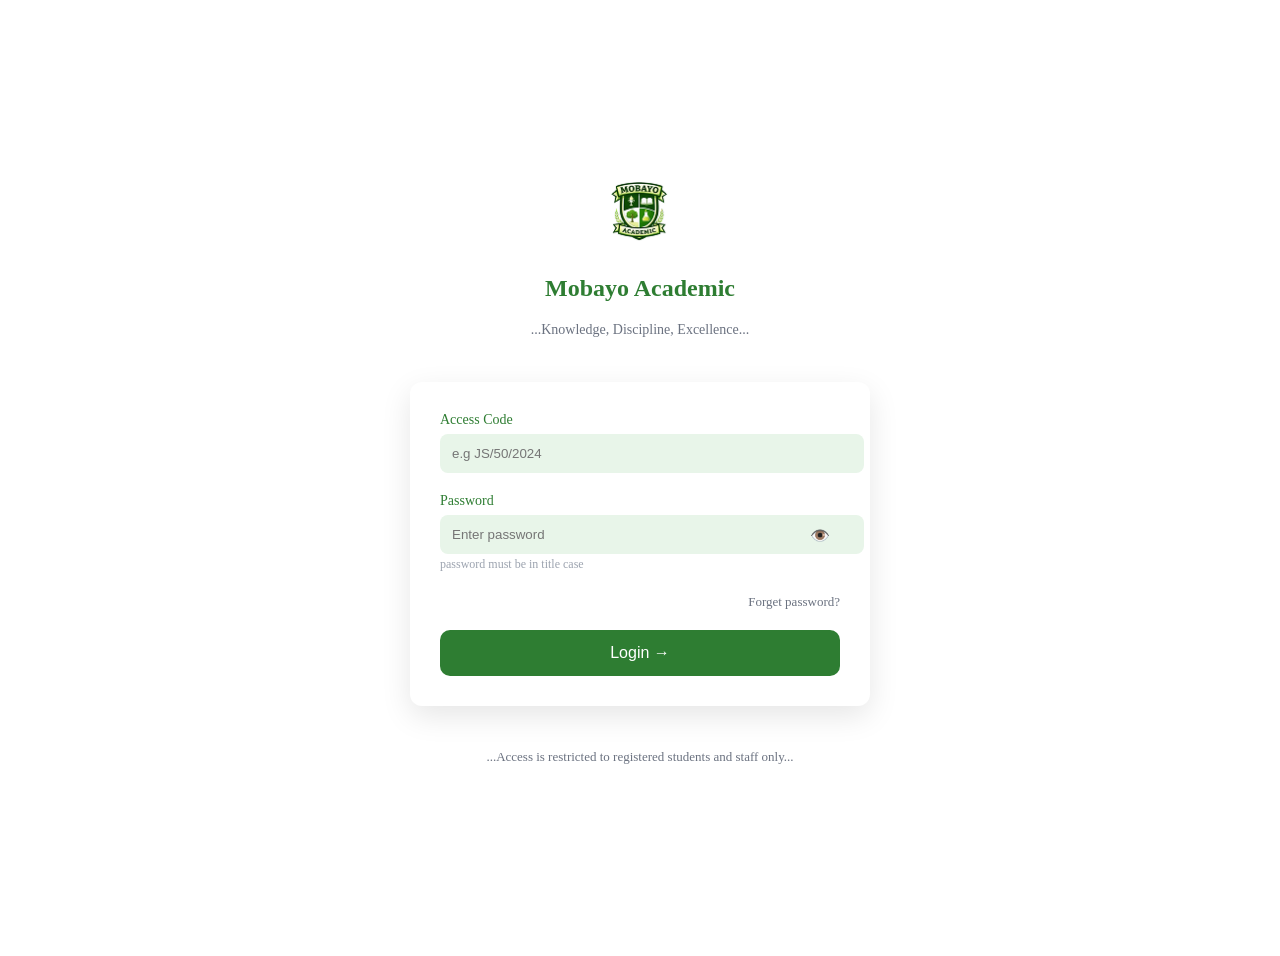
==== index.html @ 06a97e09 "Initial Commit - CBT site" ====
<!doctype html>
<html lang="en">
  <head>
    <meta charset="UTF-8" />
    <meta name="viewport" content="width=device-width, initial-scale=1.0" />
    <title>Login | Flama CBT</title>

    <link rel="stylesheet" href="../css/main.css" />
    <link rel="stylesheet" href="../css/pages/login.css" />
  </head>

  <body>
    <main class="login-page">
      <!-- HEADER -->
      <section class="login-header">
        <img src="./assets/icons/logo.png" alt="School Logo" class="logo" />
        <h1>Mobayo Academic</h1>
        <p class="tagline">...Knowledge, Discipline, Excellence...</p>
      </section>

      <!-- CARD -->
      <section class="login-card">
        <form class="login-form">
          <!-- Access Code -->
          <div class="form-group">
            <label>Access Code</label>
            <input type="text" placeholder="e.g JS/50/2024" required />
          </div>

          <!-- Password -->
          <div class="form-group">
            <label>Password</label>

            <div class="password-wrapper">
              <input
                type="password"
                placeholder="Enter password"
                id="password"
                required
              />
              <span class="toggle-password" id="togglePassword">👁️</span>
            </div>

            <small class="hint">password must be in title case</small>
          </div>

          <!-- Forgot -->
          <div class="forgot">
            <a href="#">Forget password?</a>
          </div>

          <!-- Button -->
          <button type="submit" class="login-btn">Login →</button>
        </form>
      </section>

      <!-- FOOTER -->
      <p class="access-note">
        ...Access is restricted to registered students and staff only...
      </p>
    </main>

    <script src="../js/pages/login.js"></script>
  </body>
</html>
---- css/pages/login.css ----
.login-page {
  min-height: 100vh;
  display: flex;
  flex-direction: column;
  align-items: center;
  justify-content: center;
  gap: 30px;
  text-align: center;
  padding: 20px;
}

/* Header */
.login-header .logo {
  width: 60px;
  margin-bottom: 10px;
}

.login-header h1 {
  color: #2e7d32;
  font-size: 24px;
}

.tagline {
  color: #6b7280;
  font-size: 14px;
}

/* Card */
.login-card {
  background: #fff;
  padding: 30px;
  border-radius: 12px;
  width: 100%;
  max-width: 400px;
  box-shadow: 0 10px 30px rgba(0, 0, 0, 0.1);
}

/* Form */
.login-form {
  display: flex;
  flex-direction: column;
  gap: 20px;
}

.form-group {
  text-align: left;
}

.form-group label {
  font-size: 14px;
  color: #2e7d32;
  margin-bottom: 6px;
  display: block;
}

/* Inputs */
.form-group input {
  width: 100%;
  padding: 12px;
  border-radius: 8px;
  border: none;
  background: #e8f5e9;
  outline: none;
}

/* Password */
.password-wrapper {
  position: relative;
}

.toggle-password {
  position: absolute;
  right: 10px;
  top: 50%;
  transform: translateY(-50%);
  cursor: pointer;
}

.hint {
  font-size: 12px;
  color: #9ca3af;
}

/* Forgot */
.forgot {
  text-align: right;
}

.forgot a {
  font-size: 13px;
  color: #6b7280;
  text-decoration: none;
}

/* Button */
.login-btn {
  padding: 14px;
  background: #2e7d32;
  color: white;
  border: none;
  border-radius: 10px;
  font-size: 16px;
  cursor: pointer;
}

/* Footer */
.access-note {
  font-size: 13px;
  color: #6b7280;
}

/* Responsive */
@media (max-width: 480px) {
  .login-card {
    padding: 20px;
  }

  .login-header h1 {
    font-size: 20px;
  }
}
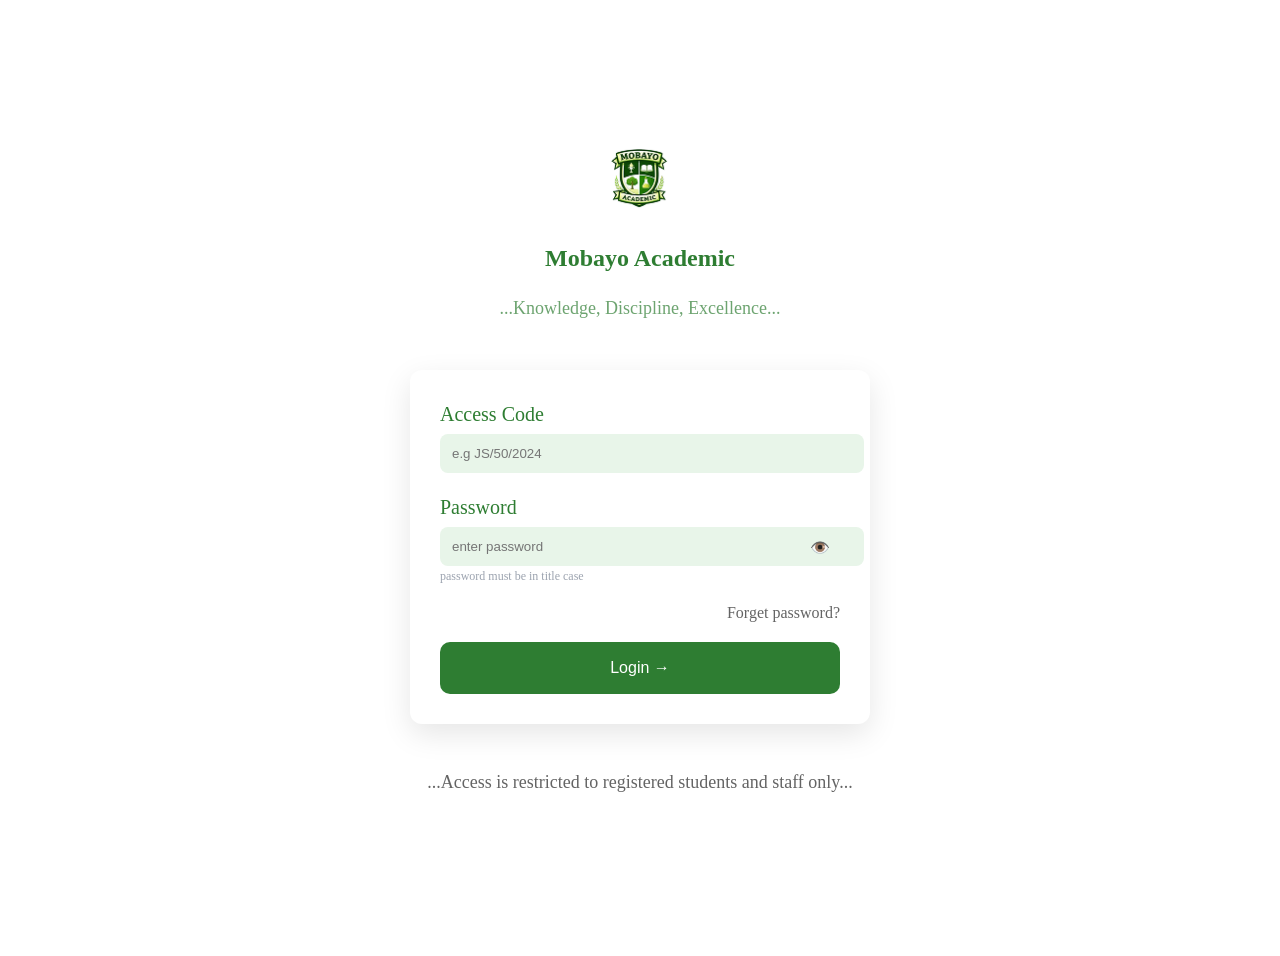
==== commit ea121b21: "Add pages for student dashboard" ====
--- a/index.html
+++ b/index.html
@@ -34,7 +34,7 @@
             <div class="password-wrapper">
               <input
                 type="password"
-                placeholder="Enter password"
+                placeholder="enter password"
                 id="password"
                 required
               />
@@ -55,7 +55,7 @@
       </section>
 
       <!-- FOOTER -->
-      <p class="access-note">
+      <p class="access-note change-color">
         ...Access is restricted to registered students and staff only...
       </p>
     </main>
--- a/css/pages/login.css
+++ b/css/pages/login.css
@@ -1,3 +1,10 @@
+/* body {
+  font-family: inter;
+  background: #ffffff;
+  margin: 0;
+  padding: 0;
+} */
+
 .login-page {
   min-height: 100vh;
   display: flex;
@@ -18,11 +25,15 @@
 .login-header h1 {
   color: #2e7d32;
   font-size: 24px;
+  font-weight: 700;
+  line-height: 32px;
 }
 
 .tagline {
-  color: #6b7280;
-  font-size: 14px;
+  color: #6da470;
+  font-size: 18px;
+  font-weight: 500;
+  line-height: 28px;
 }
 
 /* Card */
@@ -47,7 +58,9 @@
 }
 
 .form-group label {
-  font-size: 14px;
+  font-size: 20px;
+  font-weight: 500;
+  line-height: 28px;
   color: #2e7d32;
   margin-bottom: 6px;
   display: block;
@@ -61,6 +74,13 @@
   border: none;
   background: #e8f5e9;
   outline: none;
+  transition: all 0.3s ease;
+}
+
+.form-group input:focus {
+  background: #f3f0f0;
+  border: 2px solid #4caf50;
+  box-shadow: 0 0 0 2px #2e7d32;
 }
 
 /* Password */
@@ -78,6 +98,8 @@
 
 .hint {
   font-size: 12px;
+  line-height: 16px;
+  font-weight: 400;
   color: #9ca3af;
 }
 
@@ -87,8 +109,8 @@
 }
 
 .forgot a {
-  font-size: 13px;
-  color: #6b7280;
+  font-size: 16px;
+  color: #646464;
   text-decoration: none;
 }
 
@@ -100,13 +122,40 @@
   border: none;
   border-radius: 10px;
   font-size: 16px;
+  font-weight: 500;
+  line-height: 24px;
   cursor: pointer;
+}
+
+.login-btn:hover {
+  background: #4caf50;
+  box-shadow: 0 4px 15px rgba(76, 175, 80, 0.3);
 }
 
 /* Footer */
 .access-note {
-  font-size: 13px;
-  color: #6b7280;
+  font-size: 18px;
+  font-weight: 500;
+  color: #646464;
+}
+
+.change-color {
+  /* width: 100%;
+  height: 5px; */
+  animation: changeColor 2s infinite alternate;
+}
+@keyframes changeColor {
+  0% {
+    color: #646464;
+  }
+
+  50% {
+    color: red;
+  }
+
+  100% {
+    color: #f97316;
+  }
 }
 
 /* Responsive */
